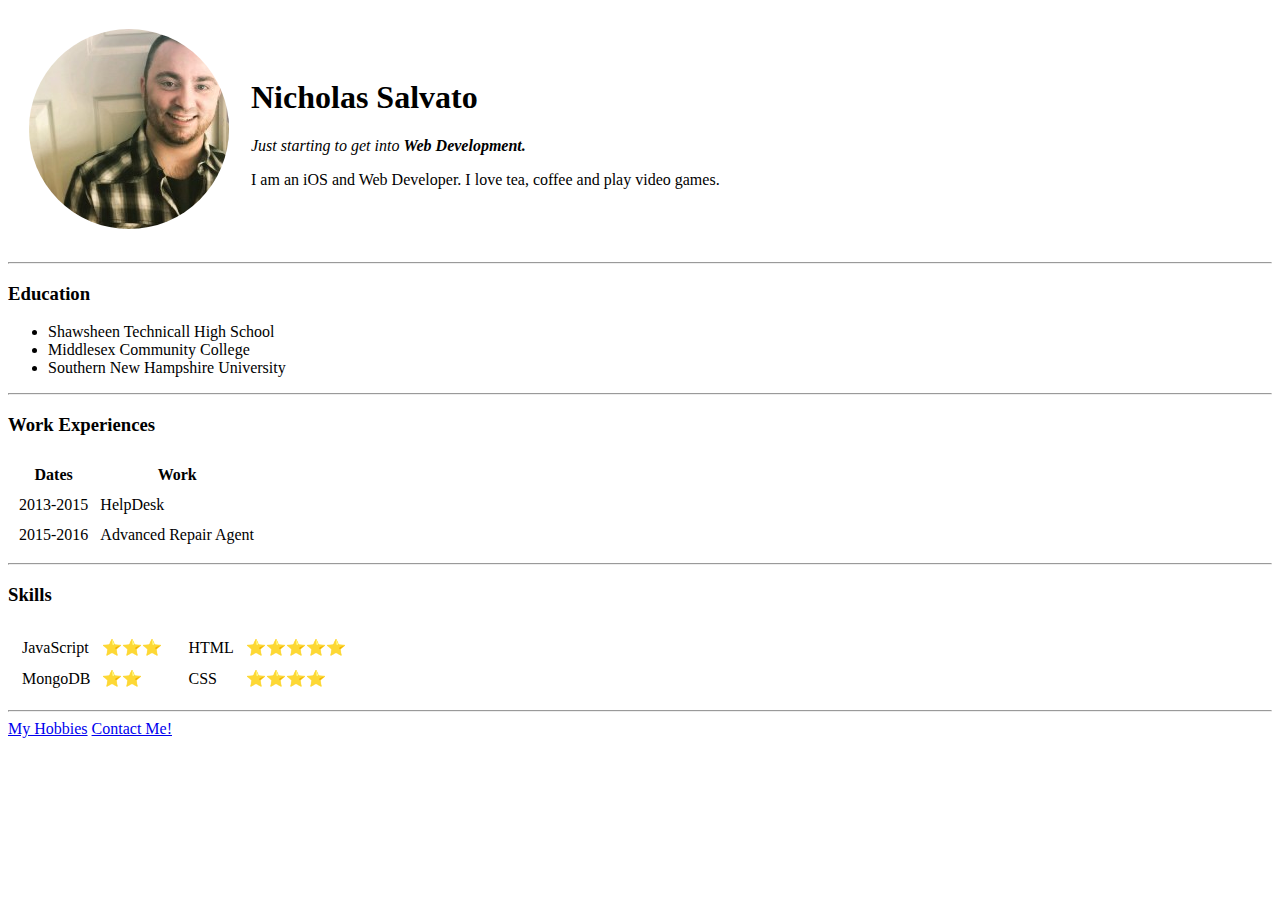
==== index.html @ f759a915 "Added inital cv website files" ====
<!DOCTYPE html>
    <head>
        <meta charset="utf-8">
        <meta http-equiv="X-UA-Compatible" content="IE=edge">
        <title>Nicholas's Personal Site</title>
        <meta name="description" content="Nicholas Salvato's Personal Website">
        <meta name="viewport" content="width=device-width, initial-scale=1">
        <link rel="stylesheet" href="">
    </head>
    <body>
        <table cellspacing="20 ">
            <tr>
                <td><img src="Pictures/NickS.jpeg" alt="Picture Of Nicholas Salvato" style="border-radius: 50%;"></td>
                <td><h1>Nicholas Salvato</h1>
                    <p><em>Just starting to get into <strong>Web Development.</strong></em></p>
                    <p>I am an iOS and Web Developer. I love tea, coffee and play video games.</p></td>
            </tr>
        </table>
        <hr>
        <h3>Education</h3>
        <ul>
            <li>Shawsheen Technicall High School</li>
            <li>Middlesex Community College</li>
            <li>Southern New Hampshire University</li>
        </ul>
        <hr>
        <h3>Work Experiences</h3>
        <table cellspacing="10">
            <thead>
                <tr>
                    <th>Dates</th>
                    <th>Work</th>
                </tr>
            </thead>
            <tr>
                <td>2013-2015</td>
                <td>HelpDesk</td>
            </tr>
            <tr>
                <td>2015-2016</td>
                <td>Advanced Repair Agent</td>
            </tr>
        </table>
        <hr>
        <h3>Skills</h3>
        <table>
            <tr>
                <td>
                    <table cellspacing="10">
                        <tr>
                            <td>JavaScript</td>
                            <td>⭐⭐⭐</td>
                        </tr>
                        <tr>
                            <td>MongoDB</td>
                            <td>⭐⭐</td>
                        </tr>
                    </table>
                </td>
                <td>
                    <table cellspacing="10">
                        <tr>
                            <td>HTML</td>
                            <td>⭐⭐⭐⭐⭐</td>
                        </tr>
                        <tr>
                            <td>CSS</td>
                            <td>⭐⭐⭐⭐</td>
                        </tr>
                    </table>
                </td>
            </tr>
        </table>
        <hr>
        <a href="hobbies.html">My Hobbies</a>
        <a href="contact.html">Contact Me!</a>
    </body>
</html>
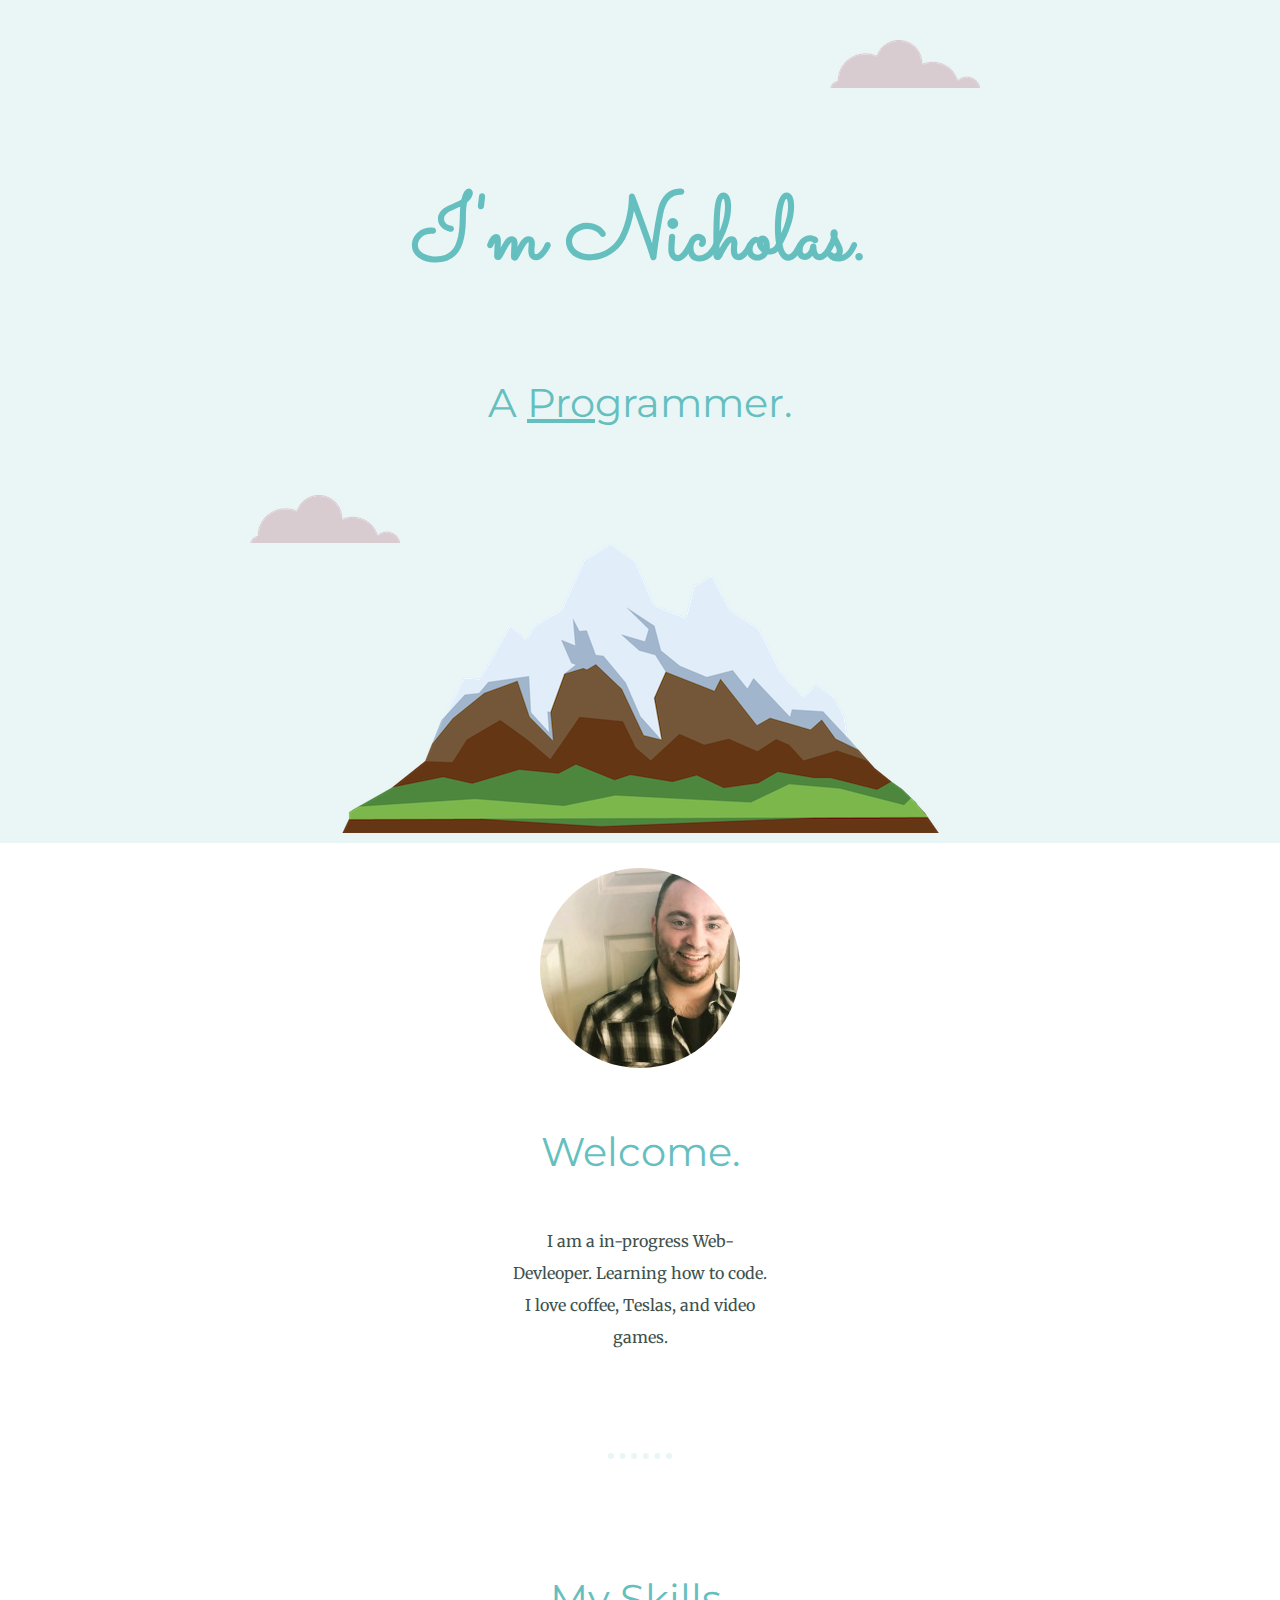
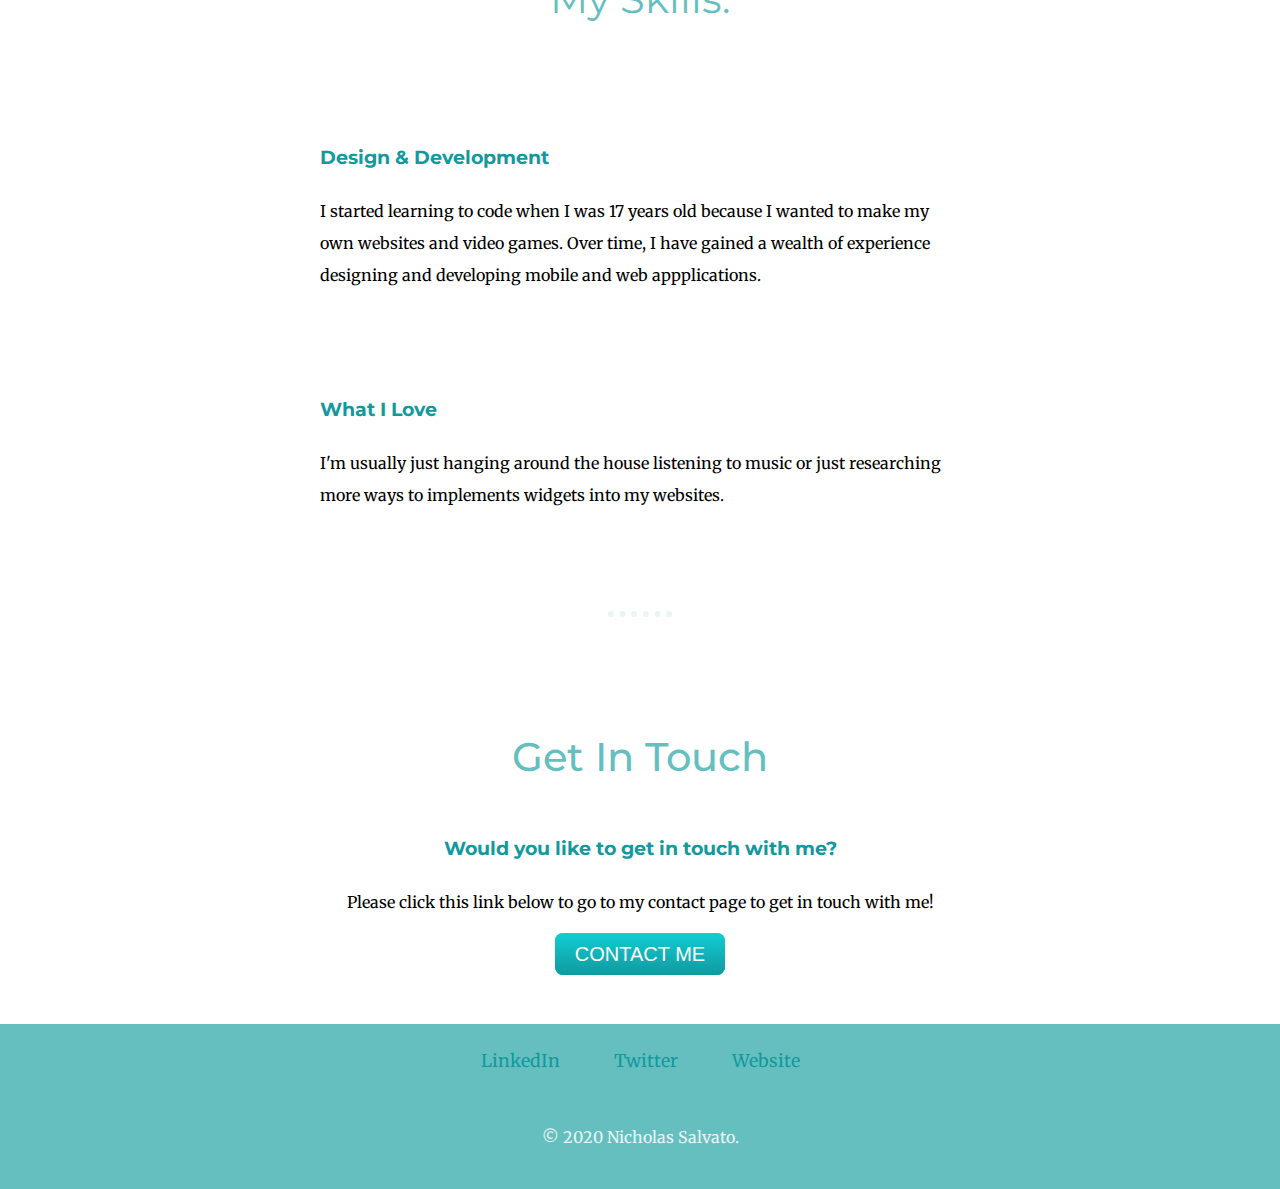
==== commit e8039d43: "Add files via upload" ====
--- a/index.html
+++ b/index.html
@@ -1,78 +1,59 @@
 <!DOCTYPE html>
-    <head>
-        <meta charset="utf-8">
-        <meta http-equiv="X-UA-Compatible" content="IE=edge">
-        <title>Nicholas's Personal Site</title>
-        <meta name="description" content="Nicholas Salvato's Personal Website">
-        <meta name="viewport" content="width=device-width, initial-scale=1">
-        <link rel="stylesheet" href="">
-    </head>
-    <body>
-        <table cellspacing="20 ">
-            <tr>
-                <td><img src="Pictures/NickS.jpeg" alt="Picture Of Nicholas Salvato" style="border-radius: 50%;"></td>
-                <td><h1>Nicholas Salvato</h1>
-                    <p><em>Just starting to get into <strong>Web Development.</strong></em></p>
-                    <p>I am an iOS and Web Developer. I love tea, coffee and play video games.</p></td>
-            </tr>
-        </table>
+<html lang="en">
+<head>
+    <meta charset="UTF-8">
+    <meta name="viewport" content="width=device-width, initial-scale=1.0">
+    <title>Nicholas Salvato</title>
+    <link rel="stylesheet" href="CSS/styles.css">
+    <link rel="shortcut icon" href="favicon.ico" type="image/x-icon">
+    <link href="https://fonts.googleapis.com/css2?family=Merriweather:ital,wght@0,300;0,400;0,700;0,900;1,300;1,400;1,700;1,900&family=Montserrat:ital,wght@0,100;0,200;0,300;0,400;0,500;0,600;0,700;0,800;0,900;1,100;1,200;1,300;1,400;1,500;1,600;1,700;1,800;1,900&family=Sacramento&display=swap" rel="stylesheet">
+</head>
+<body>
+    <div class="top-container">
+        <img class="top-cloud" src="images/cloud.png" alt="cloud-img" srcset="">
+        <h1>I'm Nicholas.</h1>
+        <h2>A <span class="pro">Pro</span>grammer.</h2>    
+        <img class="bottom-cloud" src="images/cloud.png" alt="cloud-img" srcset="">
+        <img src="images/mountain.png" alt="mountain-img" srcset="">
+    </div>
+
+    <div class="middle-container">
+        <div class="profile">
+            <img src="images/NickS.jpeg" alt="" class="profile-picture">
+            <h2>Welcome.</h2>
+            <p class="profile-paragraph">I am a in-progress Web-Devleoper. Learning how to code. I love coffee, Teslas, and video games.</p>
+        </div>
         <hr>
-        <h3>Education</h3>
-        <ul>
-            <li>Shawsheen Technicall High School</li>
-            <li>Middlesex Community College</li>
-            <li>Southern New Hampshire University</li>
-        </ul>
+        <div class="skills">
+            <h2>My Skills.</h2>
+            <div class="skill-row">
+            <img class="first-skill-row" src="https://media1.tenor.com/images/b81c8e7c84d6dcfa5d23fa51c75d7a57/tenor.gif?itemid=11500074" alt="">
+            <h3>Design & Development</h3>
+            <p> I started learning to code when I was 17 years old because I wanted to make my own websites and video games. Over time, I have gained a wealth of experience designing and developing mobile and web appplications. </p>
+            </div>
+            <div class="skill-row">
+            <img class="second-skill-row" src="https://cdn.dribbble.com/users/600557/screenshots/3625204/untitled-1.gif" alt="">
+            <h3>What I Love</h3>
+            <p> I'm usually just hanging around the house listening to music or just researching more ways to implements widgets into my websites.</p>
+            </div>
+        </div>
         <hr>
-        <h3>Work Experiences</h3>
-        <table cellspacing="10">
-            <thead>
-                <tr>
-                    <th>Dates</th>
-                    <th>Work</th>
-                </tr>
-            </thead>
-            <tr>
-                <td>2013-2015</td>
-                <td>HelpDesk</td>
-            </tr>
-            <tr>
-                <td>2015-2016</td>
-                <td>Advanced Repair Agent</td>
-            </tr>
-        </table>
-        <hr>
-        <h3>Skills</h3>
-        <table>
-            <tr>
-                <td>
-                    <table cellspacing="10">
-                        <tr>
-                            <td>JavaScript</td>
-                            <td>⭐⭐⭐</td>
-                        </tr>
-                        <tr>
-                            <td>MongoDB</td>
-                            <td>⭐⭐</td>
-                        </tr>
-                    </table>
-                </td>
-                <td>
-                    <table cellspacing="10">
-                        <tr>
-                            <td>HTML</td>
-                            <td>⭐⭐⭐⭐⭐</td>
-                        </tr>
-                        <tr>
-                            <td>CSS</td>
-                            <td>⭐⭐⭐⭐</td>
-                        </tr>
-                    </table>
-                </td>
-            </tr>
-        </table>
-        <hr>
-        <a href="hobbies.html">My Hobbies</a>
-        <a href="contact.html">Contact Me!</a>
-    </body>
+        <div class="contact-me">
+            <h2 class="contacth2">Get In Touch</h2>
+            <h3>Would you like to get in touch with me?</h3>
+            <p>Please click this link below to go to my contact page to get in touch with me!</p>
+            <a class="btn" href="mailto:nsalvato1996@live.com">CONTACT ME</a>
+        </div>
+        </div>
+
+
+        <div class="bottom-container">
+            <a class="footer-link" href="https://www.linkedin.com/in/nicholassalvato/">LinkedIn</a>
+            <a class="footer-link" href="https://twitter.com/ZatchNS">Twitter</a>
+            <a class="footer-link" href="#">Website</a>
+            <p class="footer-stuff">© 2020 Nicholas Salvato.</p>
+        </div>
+        
+</body>
+
 </html>--- a/CSS/styles.css
+++ b/CSS/styles.css
@@ -0,0 +1,144 @@
+body {
+    margin: 0;
+    text-align: center;
+    font-family: 'Merriweather', serif;
+    line-height: 2;
+}
+
+h1 {
+    margin-top: 0;
+    font-family: 'Sacramento', cursive;
+    font-size: 5.625rem;
+    margin: 50px auto 0 auto;
+    color: #66BFBF;
+}
+
+h2 {
+    font-family: 'Montserrat', sans-serif;
+    font-size: 2.5rem;
+    color: #66BFBF;
+    font-weight: normal;
+}
+
+h3 {
+    font-family: 'Montserrat', sans-serif;
+    color: #11999E;
+}
+
+.top-container {
+    background-color: #EAF6F6;
+    position: relative;
+    padding-top: 100px;
+}
+
+.top-cloud {
+    position: absolute;
+    right: 300px;
+    top: 40px;
+}
+
+.bottom-cloud {
+    position: absolute;
+    left: 250px;
+    bottom: 300px;
+}
+
+.pro {
+    text-decoration: underline;
+}
+
+.profile-picture {
+    border-radius: 50%;
+}
+
+a {
+    color: #11999E;
+    padding: 25px 25px 50px 25px;
+    text-decoration: none;
+}
+
+
+.skill-row {
+    width: 50%;
+    margin: 100px auto 100px auto;
+    text-align: left;
+}
+.first-skill-row {
+    width: 25%;
+    float: left;
+    margin-right: 30px;
+}
+
+.second-skill-row {
+    width: 25%;
+    float: right;
+    margin-left: 30px;
+}
+
+.profile-paragraph {
+    color: #40514E;
+    width: 20%;
+    margin: auto;
+}
+
+hr {
+    border: dotted #EAF6F6 6px;
+    border-bottom: none;
+    width: 4%;
+    margin: 100px auto;
+}
+
+.middle-container { 
+    padding-top: 25px;
+    padding-bottom: 50px;
+}
+
+.bottom-container {
+    background-color: #66BFBF;
+    position: relative;
+    padding: 20px 0 20px;
+}
+
+.footer-link {
+    font-size: 1.1em;
+}
+.footer-link:hover {
+    color: #EAF6F6;
+}
+
+.footer-stuff {
+    color: #EAF6F6;
+    padding-top: 25px;
+}
+
+.btn {
+    background: #11cdd4;
+    background-image: -webkit-linear-gradient(top, #11cdd4, #11999e);
+    background-image: -moz-linear-gradient(top, #11cdd4, #11999e);
+    background-image: -ms-linear-gradient(top, #11cdd4, #11999e);
+    background-image: -o-linear-gradient(top, #11cdd4, #11999e);
+    background-image: linear-gradient(to bottom, #11cdd4, #11999e);
+    -webkit-border-radius: 8;
+    -moz-border-radius: 8;
+    border-radius: 8px;
+    font-family: Arial;
+    color: #ffffff;
+    font-size: 20px;
+    padding: 10px 20px 10px 20px;
+    text-decoration: none;
+}
+
+.btn:hover {
+    background: #30e3cb;
+    background-image: -webkit-linear-gradient(top, #30e3cb, #2bc4ad);
+    background-image: -moz-linear-gradient(top, #30e3cb, #2bc4ad);
+    background-image: -ms-linear-gradient(top, #30e3cb, #2bc4ad);
+    background-image: -o-linear-gradient(top, #30e3cb, #2bc4ad);
+    background-image: linear-gradient(to bottom, #30e3cb, #2bc4ad);
+    text-decoration: none;
+}
+
+.contacth2 {
+    font-weight: 500;
+}
+
